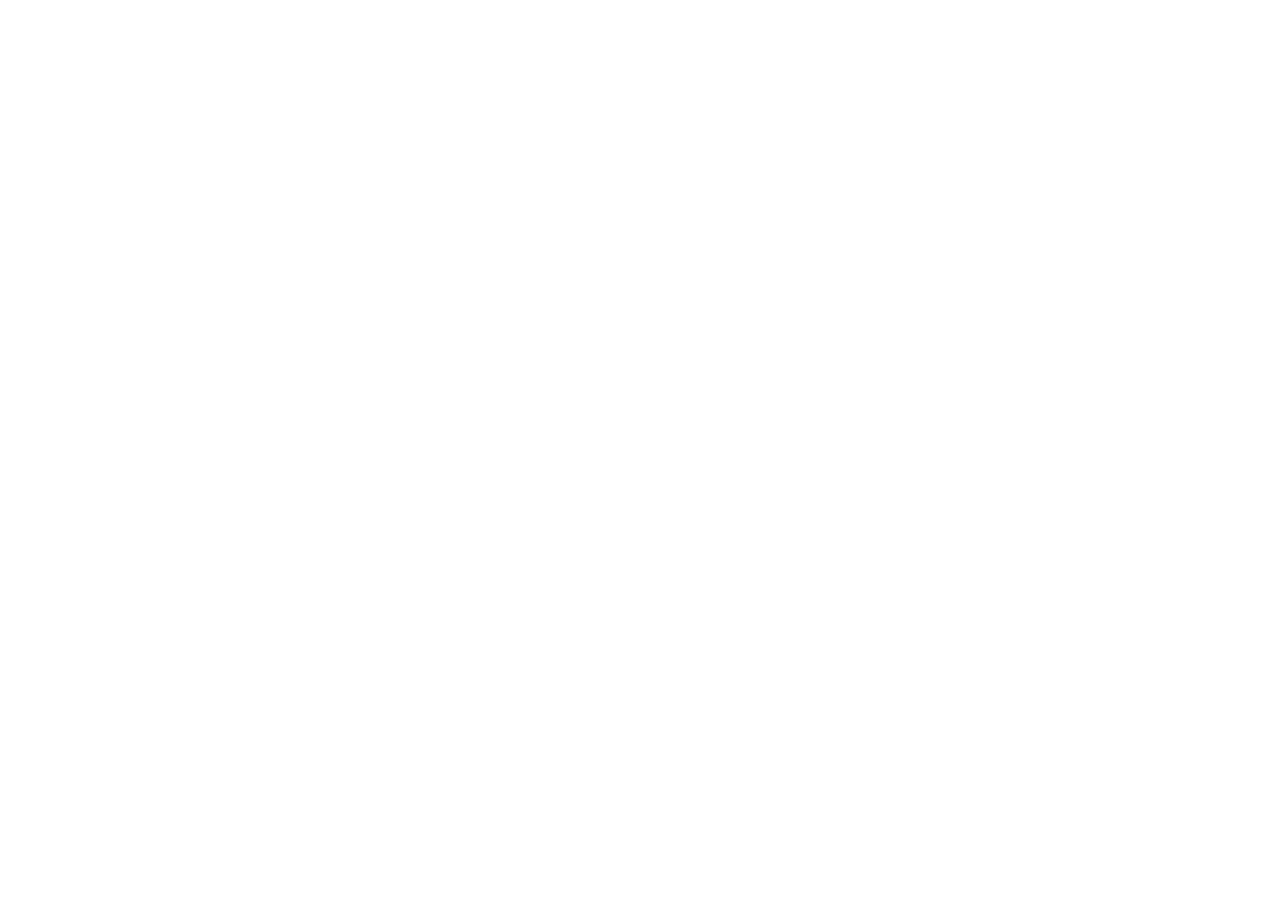
==== ip_adresace/index.html @ 3bb7b009 "uprava" ====
<!DOCTYPE html>
<html lang="en">
<head>
    <meta charset="UTF-8">
    <meta name="viewport" content="width=device-width, initial-scale=1.0">
    <title>Document</title>
    <link rel="stylesheet" href="./styles/header.css">
    <link rel="stylesheet" href="./styles/style.css">
    <link rel="stylesheet" href="./styles/footer.css"
</head>
<body>
    
</body>
</html>
---- ip_adresace/styles/header.css ----
@import url('https://fonts.googleapis.com/css2?family=Flow+Circular&family=Urbanist:wght@300&display=swap');

#header {

    position: relative;
    display: flex;
    align-items: center;
    top: 59px;
    left: 370px;
    max-width: fit-content;
}

#headerLogo {

    margin-right: 385px;
    color: #000;
    font-family: Urbanist;
    font-size: 56px;
    font-style: normal;
    font-weight: 300;
    line-height: light;
    letter-spacing: 2px; 
}

span {

    margin-left: 9px;
}

.headerLinks:nth-child(2) {

    margin-right: 43px;
    color: #FFF;
    font-family: Urbanist;
    font-size: 15px;
    font-style: normal;
    font-weight: 500;
    line-height: normal;
    letter-spacing: 0.5px; 
}

.headerLinks:nth-child(3) {
    
    margin-right: 43px;
    color: #FFF;
    font-family: Urbanist;
    font-size: 15px;
    font-style: normal;
    font-weight: 500;
    line-height: normal;
    letter-spacing: 0.5px; 
}

.headerLinks:nth-child(4) {

    margin-right: 69px;
    color: #FFF;
    font-family: Urbanist;
    font-size: 15px;
    font-style: normal;
    font-weight: 500;
    line-height: normal;
    letter-spacing: 0.5px; 
}

#headerProject{

    display: flex;
    align-items: center;
    justify-content: center;
    width: 130px;
    height: 44px;
    -webkit-text-stroke: #FFF;
    color: #FFF;
    font-family: Urbanist;
    font-size: 15px;
    font-style: normal;
    font-weight: 500;
    line-height: normal;
    letter-spacing: 0.5px; 

    border-radius: 5px;
border: 2px solid #FFF;
    margin-right: 66px;
}
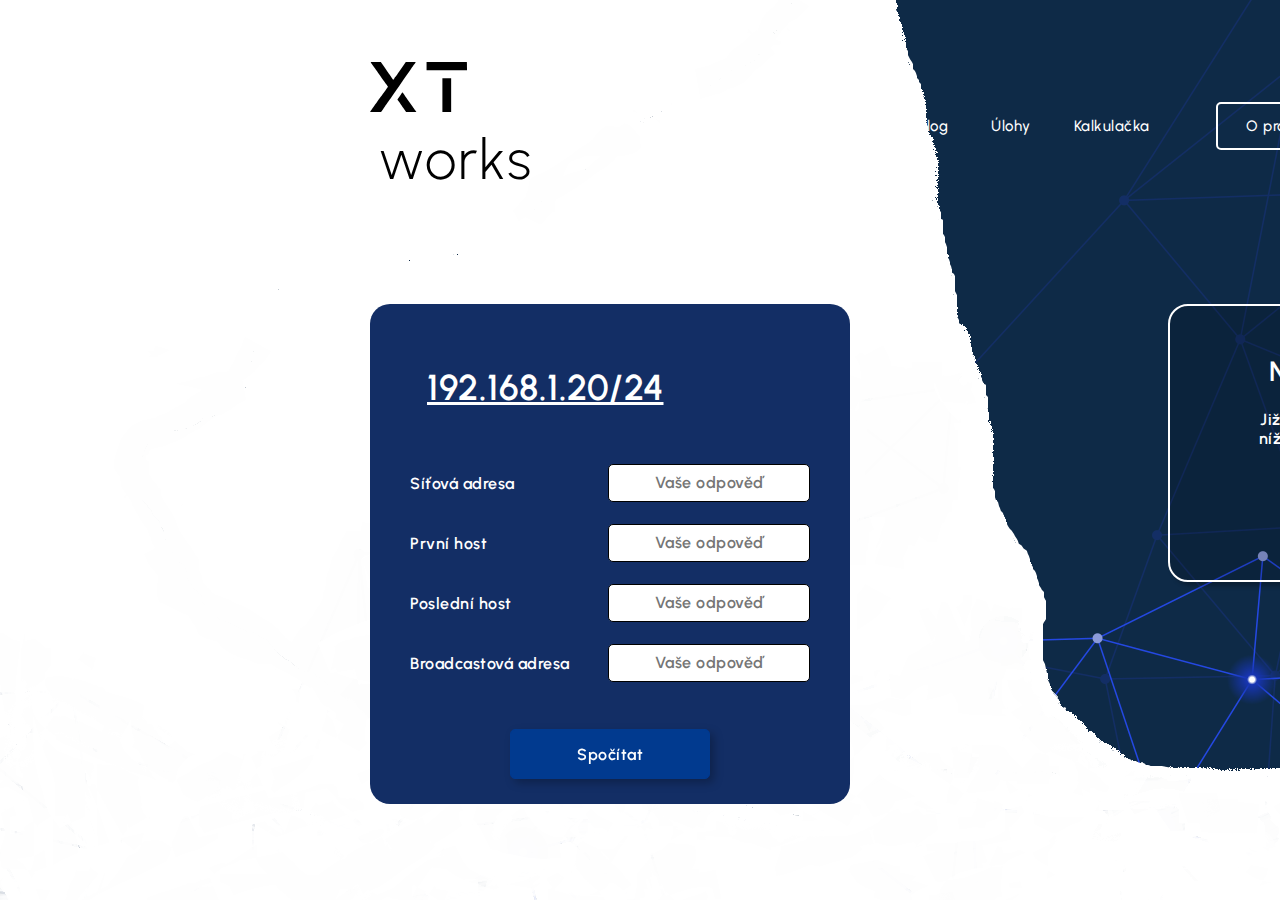
==== commit 36690454: "HOTOVO!!!" ====
--- a/ip_adresace/index.html
+++ b/ip_adresace/index.html
@@ -3,12 +3,61 @@
 <head>
     <meta charset="UTF-8">
     <meta name="viewport" content="width=device-width, initial-scale=1.0">
-    <title>Document</title>
+    <title>XTworks</title>
     <link rel="stylesheet" href="./styles/header.css">
     <link rel="stylesheet" href="./styles/style.css">
-    <link rel="stylesheet" href="./styles/footer.css"
+    <link rel="icon" href="./images/logo_new.svg">
 </head>
 <body>
-    
+    <nav id="header">
+        <a id="headerLogo" href="" style="text-decoration: none;"><img src="./images/logo_new.svg" height="50px"><span>works</span></a>
+        <div id="navbarLinks">
+            <div id="navbarMainLinks">
+                <a class="headerLinks" href="" target="_blank" style="text-decoration: none;">Blog</a>
+                <a class="headerLinks" href="" target="_blank" style="text-decoration: none;">Úlohy</a>
+                <a class="headerLinks" href="" target="_blank" style="text-decoration: none;">Kalkulačka</a>
+            </div>
+            
+            <a id="headerProject" href="" style="text-decoration: none;">O projektu</a>
+            <img id="headerLanguage" src="./images/czech_flag.png">
+            
+        </div>
+    </nav>
+
+    <div id="homepage">
+        <div id="task-section">
+            <div id="task-header">192.168.1.20/24</div>
+            <div id="task-section-inputs">
+                <div class="task-input">
+                    <label class="input-identifier">Síťová adresa</label>
+                    <input placeholder="Vaše odpověď" maxlength="15">
+                </div>
+                <div class="task-input">
+                    <label class="input-identifier">První host</label>
+                    <input placeholder="Vaše odpověď" maxlength="15">
+                </div>
+                <div class="task-input">
+                    <label class="input-identifier">Poslední host</label>
+                    <input placeholder="Vaše odpověď" maxlength="15">
+                </div>
+                <div class="task-input">
+                    <label class="input-identifier">Broadcastová adresa</label>
+                    <input placeholder="Vaše odpověď" maxlength="15">
+                </div>
+            </div>
+            <div id="task-section-button">
+                <button id="task-section-button-text">Spočítat</button>
+            </div>
+        </div>
+
+        <div id="idk-section">
+            <p id="idk-header">Nevíš si rady?</p>
+            <p id="idk-content-text">Již brzy najdeš na odkazu<br>
+               níže podrobná skripta k IP<br>
+               adresaci.
+            </p>
+            <p id="idk-button">Již brzy...</p>
+        </div>
+    </div>
 </body>
 </html>--- a/ip_adresace/styles/header.css
+++ b/ip_adresace/styles/header.css
@@ -1,18 +1,25 @@
 @import url('https://fonts.googleapis.com/css2?family=Flow+Circular&family=Urbanist:wght@300&display=swap');
+
+
+#headerLogo:visited {
+
+    color: #000;
+}
 
 #header {
 
-    position: relative;
     display: flex;
     align-items: center;
-    top: 59px;
-    left: 370px;
+    justify-content: space-between;
+    gap: 385px;
+    margin-top: 59px;
+    margin-left: 370px;
     max-width: fit-content;
+
 }
 
 #headerLogo {
 
-    margin-right: 385px;
     color: #000;
     font-family: Urbanist;
     font-size: 56px;
@@ -27,9 +34,37 @@
     margin-left: 9px;
 }
 
+#navbarLinks {
+
+    display: flex;
+    justify-content: space-between;
+    gap: 69px;
+    align-items: center;
+}
+
+
+#navbarMainLinks{
+
+    display: flex;
+    flex-direction: row;
+    justify-content: space-between;
+    gap: 43px;
+    width: 229px;
+}
+
+.headerLinks:nth-child(1) {
+
+    color: #FFF;
+    font-family: Urbanist;
+    font-size: 15px;
+    font-style: normal;
+    font-weight: 500;
+    line-height: normal;
+    letter-spacing: 0.5px; 
+}
+
 .headerLinks:nth-child(2) {
-
-    margin-right: 43px;
+    
     color: #FFF;
     font-family: Urbanist;
     font-size: 15px;
@@ -40,20 +75,7 @@
 }
 
 .headerLinks:nth-child(3) {
-    
-    margin-right: 43px;
-    color: #FFF;
-    font-family: Urbanist;
-    font-size: 15px;
-    font-style: normal;
-    font-weight: 500;
-    line-height: normal;
-    letter-spacing: 0.5px; 
-}
 
-.headerLinks:nth-child(4) {
-
-    margin-right: 69px;
     color: #FFF;
     font-family: Urbanist;
     font-size: 15px;
@@ -70,7 +92,7 @@
     justify-content: center;
     width: 130px;
     height: 44px;
-    -webkit-text-stroke: #FFF;
+
     color: #FFF;
     font-family: Urbanist;
     font-size: 15px;
@@ -80,6 +102,10 @@
     letter-spacing: 0.5px; 
 
     border-radius: 5px;
-border: 2px solid #FFF;
-    margin-right: 66px;
+    border: 2px solid #FFF;
+}
+
+#headerProject:hover {
+
+    background: rgba(0, 0, 0, 0.15);
 }--- a/ip_adresace/styles/style.css
+++ b/ip_adresace/styles/style.css
@@ -0,0 +1,207 @@
+@import url('https://fonts.googleapis.com/css2?family=Flow+Circular&family=Urbanist:wght@600&display=swap');
+
+body {
+
+    margin: 0;
+    background-image: url("../images/background_ip_adresace.svg");
+}
+
+#homepage {
+
+    display: flex;
+    width: 1180px;
+    gap: 318px;
+    margin-left: 370px;
+    margin-right: 370px;
+    margin-top: 111px;
+}
+
+#task-section {
+
+    display: flex;
+    flex-direction: column;
+    gap: 20px;
+    width: 480px;
+    height: 500px;
+
+    background-color: #132E65;
+    color: #fff;
+
+    border-radius: 20px;
+    margin: 0;
+}
+
+#task-header {
+    
+    
+    margin-left: 57px;
+    margin-top: 62px;
+    margin-bottom: 35px;
+
+    color: #FFF;
+    font-family: Urbanist;
+    font-size: 36px;
+    font-style: normal;
+    font-weight: 600;
+    line-height: normal;
+    letter-spacing: 0.5px;
+    text-decoration-line: underline; 
+}
+
+#task-section-inputs {
+
+    display: flex;
+    flex-direction: column;
+    
+    gap: 22px;
+    margin-right: 40px;
+    margin-left: 40px;
+}
+
+.task-input {
+
+    display: flex;
+    justify-content: space-between;
+    align-items: center;
+}
+
+.input-identifier {
+
+    width: 200px;
+}
+
+
+
+input {
+
+    text-align: center;
+    border-radius: 5px;
+    background: #FFF; 
+    height: 34px;
+    width: 197px;
+
+    outline: 0;
+    border: 1px solid #000;
+}
+
+input::placeholder {
+
+    font-family: Urbanist;
+    font-size: 16px;
+    font-style: normal;
+    font-weight: 600;
+    line-height: normal;
+    letter-spacing: 0.5px;
+}
+
+
+.input-identifier {
+
+    margin: 0;
+    color: #FFF;
+    font-family: Urbanist;
+    font-size: 16px;
+    font-style: normal;
+    font-weight: 600;
+    line-height: normal;
+    letter-spacing: 0.5px; 
+}
+
+#task-input-second {
+
+    display: flex;
+    justify-content: center;
+    align-items: center;
+    gap: 122px;
+}
+
+#task-section-button {
+
+    display: flex;
+    justify-content: center;
+    margin-top: 27px;
+}
+
+#task-section-button-text {
+
+    border-radius: 5px;
+    background: #013A8F;
+    width: 200px;
+    height: 50px; 
+    display: flex;
+    align-items: center;
+    justify-content: center;
+    margin-bottom: 26px;
+
+    color: #FFF;
+    font-family: Urbanist;
+    font-size: 16px;
+    font-style: normal;
+    font-weight: 600;
+    line-height: normal;
+    letter-spacing: 0.5px; 
+    filter: drop-shadow(4px 4px 4px rgba(0, 0, 0, 0.25));
+    outline: none;
+    border: 1px solid #013A8F;
+}
+
+#task-section-button-text:hover {
+
+    background-color: rgb(22, 87, 185);
+}
+
+#idk-section {
+
+    width: 382px;
+    height: 274px;
+
+    color: #fff;
+
+    text-align: center;
+
+    border-radius: 20px;
+    border: 2px solid #FFF;
+    background: rgba(0, 0, 0, 0.15);
+    box-shadow: 4px 4px 4px 0px rgba(0, 0, 0, 0.25);
+}
+
+#idk-header {
+
+    margin-top: 48px;
+    margin-bottom: 22px;
+
+    color: #FFF;
+    font-family: Urbanist;
+    font-size: 28px;
+    font-style: normal;
+    font-weight: 600;
+    line-height: normal;
+    letter-spacing: 0.5px; 
+}
+
+#idk-content-text {
+
+    color: #FFF;
+    text-align: center;
+    font-family: Urbanist;
+    font-size: 16px;
+    font-style: normal;
+    font-weight: 600;
+    line-height: normal;
+    letter-spacing: 0.5px; 
+}
+
+#idk-button {
+
+    color: #FFF;
+    text-align: center;
+    font-family: Urbanist;
+    font-size: 24px;
+    font-style: normal;
+    font-weight: 600;
+    line-height: normal;
+    letter-spacing: 0.5px;
+
+    margin-top: 34px;
+    margin-bottom: 50px;
+}